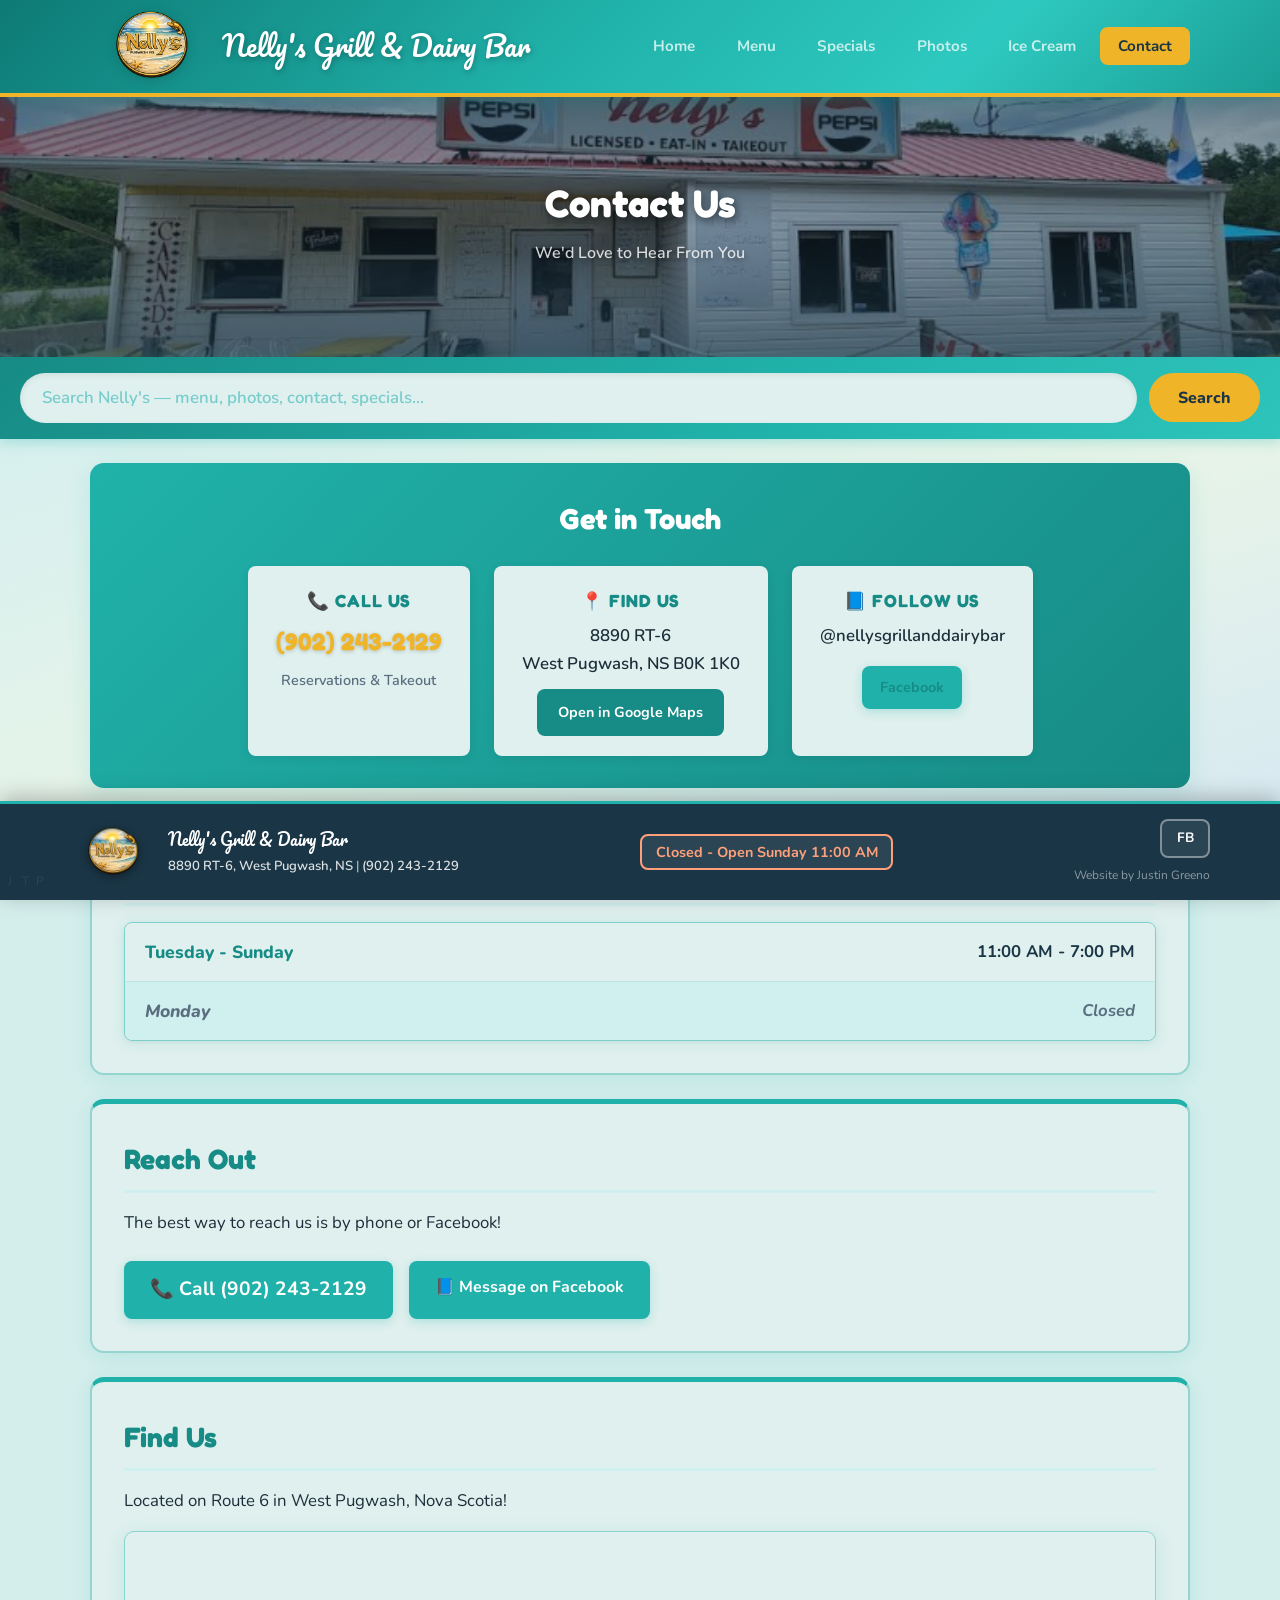
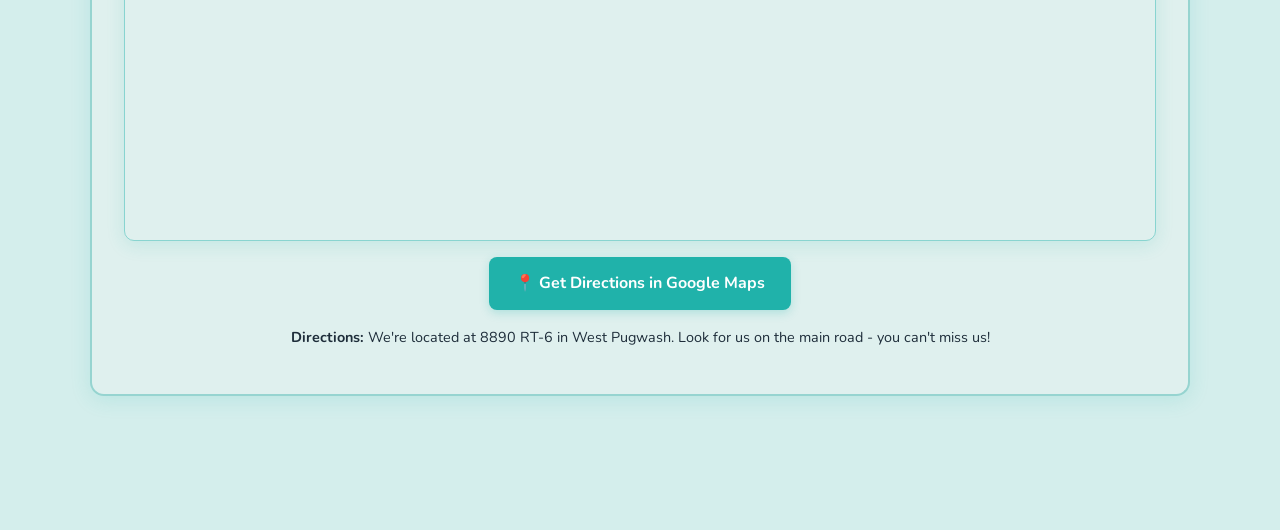
==== contact.html @ 8df2bebc "Initial commit - Nelly's Pugwash site" ====
<!DOCTYPE html>
<html lang="en">
<head>
    <meta charset="UTF-8">
    <meta name="viewport" content="width=device-width, initial-scale=1.0">
    <title>Contact | Nelly's Grill & Dairy Bar</title>
    <meta name="description" content="Contact Nelly's Grill & Dairy Bar in West Pugwash, NS. Call for orders or inquiries.">

    <!-- Open Graph / Social Sharing -->
    <meta property="og:type" content="website">
    <meta property="og:title" content="Contact | Nelly's Grill & Dairy Bar">
    <meta property="og:description" content="Contact Nelly's Grill & Dairy Bar in West Pugwash, NS. Call (902) 243-2129 or find us at 8890 RT-6.">
    <meta property="og:image" content="images/logos/Nelly Logo This One.png">
    <meta name="twitter:card" content="summary_large_image">

    <!-- CSS -->
    <link href="css/nellys.css" rel="stylesheet">

    <!-- Favicon -->
    <link rel="icon" href="data:image/svg+xml,<svg xmlns='http://www.w3.org/2000/svg' viewBox='0 0 100 100'><text y='.9em' font-size='90'>🍦</text></svg>">
    <meta name="theme-color" content="#20b2aa">
</head>
<body>
    <header>
        <div class="container header-content">
            <a href="index.html" class="logo">
                <img src="images/logos/Nelly Logo This One.png" alt="Nelly's Grill & Dairy Bar" class="logo-img header-main-logo">
                <span class="logo-text">Nelly's Grill & Dairy Bar</span>
            </a>
            <nav>
                <button class="nav-hamburger" id="nav-hamburger" aria-label="Open navigation menu" aria-expanded="false">
                    <span></span><span></span><span></span>
                </button>
                <ul id="nav-menu">
                    <li><a href="index.html">Home</a></li>
                    <li><a href="menu.html">Menu</a></li>
                    <li><a href="specials.html">Specials</a></li>
                    <li><a href="photos.html">Photos</a></li>
                    <li><a href="icecream.html">Ice Cream</a></li>
                    <li><a href="contact.html" class="active">Contact</a></li>
                </ul>
            </nav>
        </div>
    </header>

    <main>
        <section class="hero-banner hero-banner--inner">
            <img src="images/exit.png" alt="Nelly's Grill & Dairy Bar exterior" class="hero-banner-img">
            <div class="hero-banner-overlay"></div>
            <div class="hero-banner-content">
                <h1>Contact Us</h1>
                <p class="hero-tagline">We'd Love to Hear From You</p>
            </div>
        </section>

        <div class="search-banner">
            <div class="search-banner-inner">
                <form style="display:contents;" action="menu.html" method="get">
                    <input type="search" name="q" placeholder="Search Nelly's — menu, photos, contact, specials..." aria-label="Search site">
                    <button type="submit">Search</button>
                </form>
            </div>
        </div>

        <div class="container">
            <!-- Contact Banner -->
            <section class="contact-banner">
                <h2>Get in Touch</h2>
                <div class="contact-info-large">
                    <div class="contact-item">
                        <h3>📞 Call Us</h3>
                        <p class="phone-number"><a href="tel:9022432129">(902) 243-2129</a></p>
                        <p style="font-size: 0.9rem; color: var(--text-muted); margin-top: 0.5rem;">Reservations &amp; Takeout</p>
                    </div>
                    <div class="contact-item">
                        <h3>📍 Find Us</h3>
                        <p>8890 RT-6<br>West Pugwash, NS B0K 1K0</p>
                        <a href="https://www.google.com/maps/search/?api=1&query=8890+RT-6+West+Pugwash+NS+B0K+1K0" target="_blank" class="map-link">
                            Open in Google Maps
                        </a>
                    </div>
                    <div class="contact-item">
                        <h3>📘 Follow Us</h3>
                        <p>@nellysgrillanddairybar</p>
                        <div class="mt-2">
                            <a href="https://www.facebook.com/nellysgrillanddairybar" target="_blank" class="btn" style="padding: 0.5rem 1rem; font-size: 0.9rem;">Facebook</a>
                        </div>
                    </div>
                </div>
            </section>

            <!-- Hours -->
            <section class="panel">
                <h2>Hours of Operation</h2>
                <table class="hours-table">
                    <tr><td>Tuesday - Sunday</td><td>11:00 AM - 7:00 PM</td></tr>
                    <tr><td>Monday</td><td>Closed</td></tr>
                </table>
            </section>

            <!-- Contact Form -->
            <section class="panel">
                <h2>Reach Out</h2>
                <p>The best way to reach us is by phone or Facebook!</p>
                <div style="display: flex; flex-wrap: wrap; gap: 1rem; margin-top: 1.5rem;">
                    <a href="tel:9022432129" class="btn" style="font-size: 1.2rem;">📞 Call (902) 243-2129</a>
                    <a href="https://www.facebook.com/nellysgrillanddairybar" target="_blank" class="btn">📘 Message on Facebook</a>
                </div>
            </section>

            <!-- Map Section -->
            <section class="panel">
                <h2>Find Us</h2>
                <p>Located on Route 6 in West Pugwash, Nova Scotia!</p>
                <div style="margin-top: 1rem; border-radius: 10px; overflow: hidden; border: 1.5px solid rgba(32,178,170,0.45); box-shadow: 0 4px 18px rgba(32,178,170,0.15);">

                    <iframe
                        src="https://www.google.com/maps/embed?pb=!1m18!1m12!1m3!1d2845.5!2d-63.7!3d45.85!2m3!1f0!2f0!3f0!3m2!1i1024!2i768!4f13.1!3m3!1m2!1s0x0%3A0x0!2s8890+RT-6+West+Pugwash+NS!5e0!3m2!1sen!2sca!4v1"
                        width="100%"
                        height="300"
                        style="border:0;"
                        allowfullscreen=""
                        loading="lazy"
                        referrerpolicy="no-referrer-when-downgrade">
                    </iframe>
                </div>
                <div class="text-center mt-2">
                    <a href="https://www.google.com/maps/search/?api=1&query=8890+RT-6+West+Pugwash+NS+B0K+1K0" target="_blank" class="btn">
                        📍 Get Directions in Google Maps
                    </a>
                </div>
                <p class="mt-2 text-center" style="font-size: 0.9rem;">
                    <strong>Directions:</strong> We're located at 8890 RT-6 in West Pugwash.
                    Look for us on the main road - you can't miss us!
                </p>
            </section>
        </div>
    </main>

    <footer>
        <div class="footer-content">
            <div class="footer-left">
                <img src="images/logos/Nelly Logo This One.png" alt="Nelly's" class="footer-logo">
                <div class="footer-info">
                    <span class="footer-title">Nelly's Grill & Dairy Bar</span>
                    <span class="footer-address">
                        <a href="https://www.google.com/maps/search/?api=1&query=8890+RT-6+West+Pugwash+NS+B0K+1K0" target="_blank">
                            8890 RT-6, West Pugwash, NS
                        </a>
                        | <a href="tel:9022432129">(902) 243-2129</a>
                    </span>
                </div>
            </div>
            <div class="footer-center">
                <span class="footer-hours" id="footer-hours">Checking hours...</span>
            </div>
            <div class="footer-right">
                <div class="social-links">
                                        <a href="https://www.facebook.com/nellysgrillanddairybar" target="_blank" class="social-link">FB</a>
                </div>
                <span class="footer-credit">Website by Justin Greeno</span>
            </div>
        </div>
        <a href="secret.html" class="footer-secret" tabindex="-1">J</a>
        <a href="menu-print.html" class="footer-secret footer-secret--r2" tabindex="-1">P</a>
        <a href="menu-tv.html" class="footer-secret footer-secret--r1" tabindex="-1">T</a>
    </footer>

    <script src="js/nellys-search.js"></script>
    <script>
        // Nelly's Hours - Tue-Sun 11AM-7PM, Closed Mon
        const hours = {
            0: { open: 11, close: 19, name: 'Sunday' },      // Sunday 11AM-7PM
            1: { open: 0,  close: 0,  name: 'Monday' },      // Closed
            2: { open: 11, close: 19, name: 'Tuesday' },     // Tuesday 11AM-7PM
            3: { open: 11, close: 19, name: 'Wednesday' },   // Wednesday 11AM-7PM
            4: { open: 11, close: 19, name: 'Thursday' },    // Thursday 11AM-7PM
            5: { open: 11, close: 19, name: 'Friday' },      // Friday 11AM-7PM
            6: { open: 11, close: 19, name: 'Saturday' }     // Saturday 11AM-7PM
        };

        function formatTime(hour) {
            if (hour === 0 || hour === 12) return '12:00 PM';
            if (hour > 12) return (hour - 12) + ':00 PM';
            return hour + ':00 AM';
        }

        function getNextOpenDay(fromDay) {
            for (let i = 1; i <= 7; i++) {
                const checkDay = (fromDay + i) % 7;
                if (hours[checkDay].open > 0) {
                    return hours[checkDay];
                }
            }
            return hours[fromDay];
        }

        function updateFooterHours() {
            const now = new Date();
            const day = now.getDay();
            const currentHour = now.getHours();
            const todayHours = hours[day];
            const footerHours = document.getElementById('footer-hours');

            const isClosed = todayHours.open === 0;
            const isOpen = !isClosed && currentHour >= todayHours.open && currentHour < todayHours.close;

            if (isOpen) {
                footerHours.classList.add('open');
                footerHours.innerHTML = `Open until ${formatTime(todayHours.close)}`;
            } else {
                footerHours.classList.add('closed');
                if (isClosed) {
                    const nextOpen = getNextOpenDay(day);
                    footerHours.innerHTML = `Closed - Open ${nextOpen.name} ${formatTime(nextOpen.open)}`;
                } else if (currentHour < todayHours.open) {
                    footerHours.innerHTML = `Closed - Open ${todayHours.name} ${formatTime(todayHours.open)}`;
                } else {
                    const nextOpen = getNextOpenDay(day);
                    footerHours.innerHTML = `Closed - Open ${nextOpen.name} ${formatTime(nextOpen.open)}`;
                }
            }
        }
        updateFooterHours();

    </script>
</body>
</html>
---- css/nellys.css ----
/* Nelly's Grill & Dairy Bar - Summer Light Style */
@import url('https://fonts.googleapis.com/css2?family=Fredoka+One&family=Nunito:wght@400;600;700;800&family=Pacifico&display=swap');

/* ─── Variables ─────────────────────────────────────── */
:root {
    --teal:          #20b2aa;
    --teal-dark:     #178b85;
    --teal-light:    #cff0ee;
    --coral:         #ff6b6b;
    --coral-light:   #ffe5e5;
    --gold:          #f0b429;
    --gold-light:    #fef3d0;
    --navy:          #1a3545;
    --text:          #1e2d3a;
    --text-muted:    #5a6e7f;
    --bg:            #cde9e7;
    --white:         #ffffff;
    --card-bg:       #ffffff;
    --card-border:   #96d4d0;
    --shadow-soft:   rgba(32, 178, 170, 0.15);
    --shadow-med:    rgba(0, 0, 0, 0.13);
    --shadow-dark:   rgba(0, 0, 0, 0.28);
    --radius:        14px;
    --radius-sm:     8px;
}

/* ─── Reset & Base ──────────────────────────────────── */
*, *::before, *::after {
    margin: 0;
    padding: 0;
    box-sizing: border-box;
}

html { scroll-behavior: smooth; }

body {
    font-family: 'Nunito', sans-serif;
    background-color: #d4eeec;
    background-image:
        linear-gradient(160deg, #c2e8e5 0%, #d8f0ee 35%, #e8f4e8 65%, #d4e8f4 100%);
    background-attachment: fixed;
    color: var(--text);
    line-height: 1.65;
    overflow-x: hidden;
    font-size: 1rem;
}

img { max-width: 100%; height: auto; display: block; }

a { color: var(--teal-dark); }

/* ─── Layout ────────────────────────────────────────── */
.container {
    max-width: 1140px;
    margin: 0 auto;
    padding: 0 1.25rem;
}

/* ─── Header ────────────────────────────────────────── */
header {
    background: linear-gradient(135deg, #0e7a75 0%, #20b2aa 45%, #2ec9c0 75%, #1a9e96 100%);
    border-bottom: 4px solid var(--gold);
    padding: 0.4rem 0;
    position: sticky;
    top: 0;
    z-index: 1000;
    box-shadow: 0 3px 16px rgba(14, 122, 117, 0.4);
}

.header-content {
    display: flex;
    justify-content: space-between;
    align-items: center;
    gap: 1rem;
    flex-wrap: wrap;
}

.logo {
    display: flex;
    align-items: center;
    gap: 0.75rem;
    text-decoration: none;
}

@keyframes rollInLeft {
    0%   { transform: translateX(-90px) rotate(-270deg); opacity: 0; }
    100% { transform: translateX(0)     rotate(0deg);    opacity: 1; }
}

.logo-img.header-main-logo {
    height: 80px;
    width: auto;
    object-fit: contain;
    border-radius: 0;
    filter: drop-shadow(0 2px 6px rgba(0,0,0,0.15));
    transition: transform 0.3s ease;
    animation: rollInLeft 1.4s cubic-bezier(0.16, 1, 0.3, 1) both;
}
.logo-img.header-main-logo:hover {
    transform: scale(1.06) rotate(-4deg);
}

.logo-text {
    font-family: 'Pacifico', cursive;
    font-size: 1.7rem;
    color: var(--white);
    text-shadow: 1px 2px 6px rgba(0,0,0,0.25);
    white-space: nowrap;
}

/* ─── Nav ───────────────────────────────────────────── */
nav ul {
    display: flex;
    gap: 0.35rem;
    list-style: none;
    flex-wrap: wrap;
    align-items: center;
}

nav a {
    color: rgba(220,245,243,0.88); /* soft seafoam — readable on teal, not stark white */
    text-decoration: none;
    padding: 0.45rem 1rem;
    border-radius: var(--radius-sm);
    font-weight: 700;
    font-size: 0.95rem;
    border: 2px solid transparent;
    transition: all 0.25s ease;
}

nav a:hover,
nav a.active {
    background: rgba(255,255,255,0.12);
    color: #e8f8f7;
    border-color: rgba(220,245,243,0.3);
}

nav a.active {
    background: var(--gold);
    color: var(--navy);
    border-color: transparent;
}

/* ─── Nav Search Bar (header) - kept for reference, hidden on all pages ── */
.site-search { display: none; }

/* ─── Hamburger Button ──────────────────────────────── */
.nav-hamburger {
    display: none;
    flex-direction: column;
    justify-content: center;
    align-items: center;
    gap: 5px;
    background: rgba(255,255,255,0.15);
    border: 2px solid rgba(255,255,255,0.35);
    border-radius: var(--radius-sm);
    width: 44px;
    height: 44px;
    cursor: pointer;
    padding: 8px;
    transition: background 0.2s;
    flex-shrink: 0;
}
.nav-hamburger:hover {
    background: rgba(255,255,255,0.25);
}
.nav-hamburger span {
    display: block;
    width: 100%;
    height: 2px;
    background: var(--white);
    border-radius: 2px;
    transition: transform 0.3s ease, opacity 0.3s ease;
    transform-origin: center;
}
/* Animate to X when open */
.nav-hamburger.open span:nth-child(1) { transform: translateY(7px) rotate(45deg); }
.nav-hamburger.open span:nth-child(2) { opacity: 0; transform: scaleX(0); }
.nav-hamburger.open span:nth-child(3) { transform: translateY(-7px) rotate(-45deg); }

@media (max-width: 768px) {
    .nav-hamburger {
        display: flex;
        order: 2;
    }
    nav {
        position: relative;
    }
    nav ul {
        display: none;
        position: absolute;
        top: calc(100% + 0.75rem);
        right: 0;
        background: linear-gradient(160deg, #0e7a75, #1a9e96);
        border: 2px solid rgba(255,255,255,0.2);
        border-radius: var(--radius);
        box-shadow: 0 12px 40px rgba(0,0,0,0.4);
        flex-direction: column;
        gap: 0;
        min-width: 200px;
        padding: 0.5rem 0;
        z-index: 2000;
        overflow: hidden;
    }
    nav ul.open {
        display: flex;
        animation: menuSlideDown 0.22s cubic-bezier(0.22, 1, 0.36, 1) both;
    }
    @keyframes menuSlideDown {
        from { opacity: 0; transform: translateY(-8px) scale(0.97); }
        to   { opacity: 1; transform: translateY(0)   scale(1); }
    }
    nav ul li { width: 100%; }
    nav a {
        display: block;
        padding: 0.7rem 1.25rem;
        border-radius: 0;
        border: none;
        border-bottom: 1px solid rgba(220,245,243,0.12);
        font-size: 1rem;
    }
    nav ul li:last-child a { border-bottom: none; }
    nav a.active {
        background: rgba(220,245,243,0.1);
        color: var(--gold);
    }
}

/* ─── Full-Width Search Banner ──────────────────────── */
.search-banner {
    background: linear-gradient(135deg, var(--teal-dark) 0%, var(--teal) 60%, #2ec4bb 100%);
    padding: 1rem 1.25rem;
    box-shadow: 0 3px 12px rgba(32,178,170,0.3);
    width: 100%;
}

.search-banner-inner {
    display: flex;
    align-items: center;
    gap: 0.75rem;
    width: 100%;
}

.search-banner input[type="search"] {
    flex: 1;
    width: 100%;
    min-width: 0;
    padding: 0.85rem 1.4rem;
    border: none;
    border-radius: 32px;
    font-family: 'Nunito', sans-serif;
    font-size: 1.05rem;
    font-weight: 600;
    color: var(--text);
    background: #dff0ee;
    outline: none;
    box-shadow: inset 0 2px 6px rgba(0,0,0,0.07);
    transition: box-shadow 0.2s;
}
.search-banner input[type="search"]:focus {
    box-shadow: inset 0 2px 6px rgba(0,0,0,0.07), 0 0 0 3px rgba(255,255,255,0.4);
}
.search-banner input[type="search"]::placeholder { color: #7cc; }

.search-banner button {
    background: var(--gold);
    border: none;
    border-radius: 32px;
    padding: 0.85rem 1.8rem;
    color: var(--navy);
    font-family: 'Nunito', sans-serif;
    font-size: 1rem;
    font-weight: 800;
    cursor: pointer;
    transition: background 0.2s, transform 0.15s;
    white-space: nowrap;
    flex-shrink: 0;
}
.search-banner button:hover {
    background: #d9a010;
    transform: translateY(-1px);
}

/* ─── Simple Hero (inner pages) ────────────────────── */
.hero {
    background: linear-gradient(135deg, var(--teal-dark) 0%, var(--teal) 60%, #2ec4bb 100%);
    text-align: center;
    padding: 2.5rem 1.5rem;
    border-bottom: 4px solid var(--gold);
}

.hero h1 {
    font-family: 'Fredoka One', cursive;
    font-size: clamp(1.8rem, 4vw, 3rem);
    color: var(--white);
    text-shadow: 1px 2px 6px rgba(0,0,0,0.3);
    margin-bottom: 0.4rem;
}

.hero .tagline {
    font-size: 1.1rem;
    color: rgba(255,255,255,0.88);
    font-weight: 600;
}

/* ─── Hero (Ken Burns) ──────────────────────────────── */
.hero-banner {
    position: relative;
    height: 420px;
    overflow: hidden;
    display: flex;
    align-items: center;
    justify-content: center;
}

.hero-banner-img {
    position: absolute;
    inset: 0;
    width: 100%;
    height: 100%;
    object-fit: cover;
    animation: kenBurns 20s ease-in-out infinite alternate;
    transform-origin: center center;
}

@keyframes kenBurns {
    0%   { transform: scale(1.0) translate(0%, 0%); }
    33%  { transform: scale(1.08) translate(-1%, 0.5%); }
    66%  { transform: scale(1.05) translate(1%, -0.5%); }
    100% { transform: scale(1.12) translate(-0.5%, 1%); }
}

.hero-banner-overlay {
    position: absolute;
    inset: 0;
    background: linear-gradient(
        to bottom,
        rgba(30, 58, 74, 0.55) 0%,
        rgba(30, 58, 74, 0.3) 50%,
        rgba(30, 58, 74, 0.7) 100%
    );
}

.hero-banner-content {
    position: relative;
    z-index: 2;
    text-align: center;
    padding: 1.5rem;
    color: var(--white);
    max-width: 800px;
}

.hero-banner-content img.hero-logo {
    height: 130px;
    width: auto;
    margin: 0 auto 0.75rem;
    filter: drop-shadow(0 4px 12px rgba(0,0,0,0.5));
}

.hero-banner-content h1 {
    font-family: 'Fredoka One', cursive;
    font-size: clamp(1.8rem, 4vw, 3.2rem);
    text-shadow: 2px 3px 8px rgba(0,0,0,0.5);
    margin-bottom: 0.3rem;
}

.hero-tagline {
    font-size: 1.1rem;
    font-weight: 600;
    opacity: 0.92;
    text-shadow: 1px 1px 4px rgba(0,0,0,0.4);
    margin-bottom: 1rem;
}

/* ─── Status Banner (Open/Closed) ───────────────────── */
.status-banner {
    display: inline-block;
    background: rgba(0,0,0,0.45);
    border: 2px solid rgba(255,255,255,0.5);
    border-radius: 20px;
    padding: 0.45rem 1.4rem;
    font-weight: 700;
    font-size: 0.95rem;
    backdrop-filter: blur(4px);
}

.status-banner.open {
    background: rgba(46, 160, 67, 0.85);
    border-color: #7ee787;
}

.status-banner.closed {
    background: rgba(200, 50, 50, 0.8);
    border-color: #ffb3b3;
}

.status-text { color: var(--white); }

/* ─── Today's Special Banner ────────────────────────── */
.todays-special {
    background: linear-gradient(135deg, #fff3c4, var(--gold-light));
    border-left: 8px solid var(--gold);
    border-top: 2px solid var(--gold);
    border-right: 2px solid var(--gold);
    border-bottom: 2px solid var(--gold);
    border-radius: var(--radius);
    padding: 1.4rem 1.75rem;
    display: flex;
    align-items: center;
    gap: 1.4rem;
    box-shadow: 0 4px 18px rgba(240, 180, 41, 0.22);
}

.todays-special .special-badge {
    flex-shrink: 0;
    background: var(--gold);
    color: var(--navy);
    font-family: 'Fredoka One', cursive;
    font-size: 0.95rem;
    padding: 0.6rem 1.1rem;
    border-radius: var(--radius-sm);
    text-align: center;
    text-transform: uppercase;
    letter-spacing: 1px;
    white-space: nowrap;
    box-shadow: 0 2px 8px rgba(240,180,41,0.35);
}

.todays-special .special-info h3 {
    font-family: 'Fredoka One', cursive;
    font-size: 1.4rem;
    color: #8a5c00;
    margin-bottom: 0.25rem;
}

.todays-special .special-info p {
    color: #6b4700;
    font-size: 1rem;
    margin: 0;
    font-weight: 600;
}

/* ─── Contact Banner ────────────────────────────────── */
.contact-banner {
    background: linear-gradient(135deg, var(--teal), var(--teal-dark));
    border-radius: var(--radius);
    padding: 2rem;
    margin: 1.5rem 0;
    text-align: center;
    box-shadow: 0 6px 24px var(--shadow-soft);
}

.contact-banner h2 {
    font-family: 'Fredoka One', cursive;
    color: var(--white);
    font-size: 1.8rem;
    margin-bottom: 1rem;
}

.contact-banner p {
    color: rgba(255,255,255,0.9);
    font-size: 1.05rem;
}

.contact-info-large {
    display: flex;
    flex-wrap: wrap;
    justify-content: center;
    gap: 1.5rem;
    margin-top: 1.5rem;
}

.contact-item {
    background: #dff0ee;
    border-radius: var(--radius-sm);
    padding: 1.25rem 1.75rem;
    min-width: 220px;
    box-shadow: 0 2px 10px rgba(0,0,0,0.08);
}

.contact-item h3 {
    font-family: 'Fredoka One', cursive;
    color: var(--teal-dark);
    font-size: 1.1rem;
    margin-bottom: 0.4rem;
    text-transform: uppercase;
    letter-spacing: 1px;
}

.contact-item p {
    font-size: 1.05rem;
    color: var(--text);
    font-weight: 600;
}

.contact-item a {
    color: var(--teal-dark);
    text-decoration: none;
    font-weight: 700;
    transition: color 0.2s;
}
.contact-item a:hover { color: var(--coral); text-decoration: underline; }

.phone-number {
    font-family: 'Fredoka One', cursive;
    font-size: 1.5rem !important;
}
.phone-number a {
    color: var(--teal-dark) !important;
}
/* Phone number inside teal contact banner needs contrast */
.contact-banner .phone-number a {
    color: var(--gold) !important;
    text-shadow: 0 1px 4px rgba(0,0,0,0.2);
}

.map-link {
    display: inline-flex;
    align-items: center;
    gap: 0.4rem;
    background: var(--teal-dark);
    color: var(--white) !important;
    padding: 0.6rem 1.2rem;
    border-radius: var(--radius-sm);
    text-decoration: none;
    font-weight: 700;
    font-size: 0.9rem;
    margin-top: 0.75rem;
    transition: all 0.2s;
    border: 2px solid transparent;
}
.map-link:hover {
    background: var(--white);
    color: var(--teal-dark) !important;
    border-color: var(--teal-dark);
}

/* ─── Panels / Cards ────────────────────────────────── */
.panel {
    background: #dff0ee;
    border: 2px solid var(--card-border);
    border-top: 5px solid var(--teal);
    border-radius: var(--radius);
    padding: 2rem;
    margin: 1.5rem 0;
    box-shadow: 0 4px 20px var(--shadow-soft);
}

.panel.panel-gold {
    border-top-color: var(--gold);
    background: #faecc8;
}

.panel.panel-coral {
    border-top-color: var(--coral);
    background: #fadede;
}

.panel.panel-teal {
    background: var(--teal-light);
    border-color: var(--teal);
    border-top-color: var(--teal-dark);
}

.panel h2 {
    font-family: 'Fredoka One', cursive;
    color: var(--teal-dark);
    font-size: 1.75rem;
    margin-bottom: 1rem;
    padding-bottom: 0.5rem;
    border-bottom: 3px solid var(--teal-light);
}

.panel h3 {
    font-family: 'Nunito', sans-serif;
    color: var(--teal-dark);
    font-weight: 800;
    font-size: 1.2rem;
    margin: 1.25rem 0 0.6rem;
}

.panel p {
    color: var(--text);
    margin-bottom: 0.75rem;
    font-size: 1.05rem;
}

/* ─── Info Grid ─────────────────────────────────────── */
.info-grid {
    display: grid;
    grid-template-columns: repeat(auto-fit, minmax(220px, 1fr));
    gap: 1.25rem;
    margin-top: 1.25rem;
}

.info-card {
    background: linear-gradient(145deg, var(--teal-light), #d8f3f2);
    border: 2px solid var(--teal);
    border-radius: var(--radius-sm);
    padding: 1.5rem;
    text-align: center;
    box-shadow: 0 3px 10px var(--shadow-soft);
    transition: transform 0.2s, box-shadow 0.2s;
}
.info-card:hover {
    transform: translateY(-3px);
    box-shadow: 0 6px 18px var(--shadow-soft);
}
.info-card:nth-child(2) { background: linear-gradient(145deg, var(--coral-light), #ffd5d5); border-color: var(--coral); }
.info-card:nth-child(3) { background: linear-gradient(145deg, var(--gold-light), #fde89a); border-color: var(--gold); }
.info-card:nth-child(4) { background: linear-gradient(145deg, #e8f8f5, #c8ede9); border-color: #52bfba; }

.info-card h3 {
    color: var(--navy);
    font-size: 1.15rem;
    font-weight: 800;
    margin: 0 0 0.5rem;
}

.info-card p {
    color: var(--text);
    font-size: 0.95rem;
    margin: 0;
}

/* ─── Hours Table ───────────────────────────────────── */
.hours-table {
    width: 100%;
    border-collapse: separate;
    border-spacing: 0;
    margin-top: 1rem;
    border-radius: var(--radius-sm);
    overflow: hidden;
    border: 1.5px solid rgba(32,178,170,0.5);
    box-shadow: 0 2px 14px rgba(32,178,170,0.13), 0 1px 4px rgba(0,0,0,0.05);
}

.hours-table td {
    padding: 0.9rem 1.25rem;
    border-bottom: 1px solid rgba(32,178,170,0.18);
    font-size: 1.05rem;
    color: var(--text);
}

/* Round the corner cells */
.hours-table tr:first-child td:first-child { border-top-left-radius: var(--radius-sm); }
.hours-table tr:first-child td:last-child  { border-top-right-radius: var(--radius-sm); }
.hours-table tr:last-child  td:first-child { border-bottom-left-radius: var(--radius-sm); }
.hours-table tr:last-child  td:last-child  { border-bottom-right-radius: var(--radius-sm); }

.hours-table tr:last-child td { border-bottom: none; }

.hours-table tr:nth-child(odd)  { background: #dff0ee; }
.hours-table tr:nth-child(even) { background: var(--teal-light); }

.hours-table td:first-child {
    font-weight: 800;
    color: var(--teal-dark);
    font-size: 1.1rem;
}

.hours-table td:last-child {
    text-align: right;
    font-weight: 700;
    color: var(--navy);
}

.hours-table tr:last-child td {
    color: var(--text-muted);
    font-style: italic;
}

/* ─── Buttons ───────────────────────────────────────── */
.btn {
    display: inline-block;
    background: var(--teal);
    color: var(--white);
    padding: 0.7rem 1.5rem;
    border-radius: var(--radius-sm);
    text-decoration: none;
    font-weight: 700;
    font-family: 'Nunito', sans-serif;
    font-size: 1rem;
    border: 2px solid transparent;
    cursor: pointer;
    transition: all 0.25s ease;
    box-shadow: 0 3px 10px rgba(32, 178, 170, 0.25);
}

.btn:hover {
    background: var(--teal-dark);
    transform: translateY(-2px);
    box-shadow: 0 5px 16px rgba(32, 178, 170, 0.35);
}

.btn-outline {
    background: transparent;
    color: var(--teal-dark);
    border: 2px solid var(--teal-dark);
}
.btn-outline:hover {
    background: var(--teal-dark);
    color: var(--white);
}

/* ─── Building Feature ──────────────────────────────── */
.building-feature {
    margin: 1.5rem 0;
    text-align: center;
}

.building-image-wrapper {
    border-radius: var(--radius);
    overflow: hidden;
    box-shadow: 0 8px 32px var(--shadow-med);
    border: 3px solid var(--teal);
}

.building-image {
    width: 100%;
    height: auto;
    display: block;
    transition: transform 0.6s ease;
}
.building-image:hover { transform: scale(1.02); }

.building-caption {
    margin-top: 0.75rem;
}
.building-caption p {
    color: var(--text-muted);
    font-size: 0.95rem;
    font-weight: 600;
}

/* ─── Carousel ──────────────────────────────────────── */
.carousel-section {
    background: linear-gradient(135deg, var(--navy) 0%, #16303f 100%);
    border-radius: var(--radius);
    padding: 2rem;
    margin: 1.5rem 0;
    box-shadow: 0 6px 24px var(--shadow-dark);
}

.carousel-section h2 {
    font-family: 'Fredoka One', cursive;
    color: var(--white);
    text-align: center;
    font-size: 1.8rem;
    margin-bottom: 1.25rem;
    text-shadow: 1px 1px 4px rgba(0,0,0,0.4);
}

.carousel-wrapper {
    position: relative;
    overflow: hidden;
    padding: 0.5rem 0;
}

.carousel-track {
    display: flex;
    gap: 1.25rem;
    width: max-content;
}

.carousel-speed-zone {
    position: absolute;
    top: 0;
    bottom: 0;
    width: 18%;
    z-index: 5;
    cursor: pointer;
    display: flex;
    align-items: center;
    justify-content: center;
    opacity: 0;
    transition: opacity 0.3s ease;
}
.carousel-speed-zone:hover { opacity: 1; }
.carousel-speed-zone.left {
    left: 0;
    background: linear-gradient(90deg, rgba(30,58,74,0.7), transparent);
}
.carousel-speed-zone.right {
    right: 0;
    background: linear-gradient(-90deg, rgba(30,58,74,0.7), transparent);
}
.carousel-speed-zone.left::after  { content: '‹'; color: var(--white); font-size: 2rem; font-weight: bold; }
.carousel-speed-zone.right::after { content: '›'; color: var(--white); font-size: 2rem; font-weight: bold; }

.carousel-item {
    flex-shrink: 0;
    width: 200px;
    height: 200px;
    border: 3px solid rgba(255,255,255,0.15);
    border-radius: 10px;
    overflow: hidden;
    box-shadow: 0 4px 16px rgba(0,0,0,0.3);
    transition: transform 0.3s ease, border-color 0.3s ease;
}
.carousel-item:hover {
    transform: scale(1.06);
    border-color: var(--gold);
}
.carousel-item img {
    width: 100%;
    height: 100%;
    object-fit: cover;
}

@media (min-width: 769px) {
    .carousel-item { width: 220px; height: 220px; }
}
@media (max-width: 480px) {
    .carousel-item { width: 160px; height: 160px; }
}

/* ─── Photo Gallery ─────────────────────────────────── */
.photo-gallery {
    display: grid;
    grid-template-columns: repeat(auto-fit, minmax(180px, 1fr));
    gap: 1rem;
    margin-top: 1.25rem;
}

.photo-item {
    aspect-ratio: 1;
    border-radius: var(--radius-sm);
    border: 3px solid var(--card-border);
    overflow: hidden;
    transition: transform 0.3s ease, box-shadow 0.3s ease;
}
.photo-item:hover {
    transform: scale(1.03);
    box-shadow: 0 6px 20px var(--shadow-med);
    border-color: var(--teal);
}
.photo-item img {
    width: 100%;
    height: 100%;
    object-fit: cover;
}

/* ─── Menu Tabs ─────────────────────────────────────── */
.menu-search-wrapper {
    margin-bottom: 1.5rem;
}

.menu-search-wrapper input {
    width: 100%;
    max-width: 100%;
    padding: 0.75rem 1.2rem;
    border: 2px solid var(--teal);
    border-radius: 30px;
    font-family: 'Nunito', sans-serif;
    font-size: 1rem;
    color: var(--text);
    background: #dff0ee;
    outline: none;
    transition: box-shadow 0.2s;
}
.menu-search-wrapper input:focus {
    box-shadow: 0 0 0 3px rgba(32, 178, 170, 0.2);
}
.menu-search-wrapper input::placeholder { color: #9ab5c0; }

.menu-tabs {
    display: flex;
    gap: 0.5rem;
    flex-wrap: wrap;
    margin-bottom: 1.75rem;
    padding-bottom: 1rem;
    border-bottom: 2px solid var(--card-border);
}

.menu-tab {
    background: #c8e8e6;
    border: 2px solid var(--teal);
    color: var(--teal-dark);
    padding: 0.6rem 1.2rem;
    border-radius: 24px;
    cursor: pointer;
    font-family: 'Nunito', sans-serif;
    font-weight: 700;
    font-size: 0.95rem;
    transition: all 0.2s ease;
}
.menu-tab:hover {
    background: var(--teal-light);
    border-color: var(--teal-dark);
}
.menu-tab.active {
    background: var(--teal);
    color: #e8f8f7;
    border-color: var(--teal-dark);
    box-shadow: 0 3px 10px rgba(32, 178, 170, 0.3);
}

.menu-section { display: none; }
.menu-section.active { display: block; }

.menu-section h3 {
    font-family: 'Fredoka One', cursive;
    font-size: 1.4rem;
    color: var(--teal-dark);
    margin: 1.25rem 0 0.75rem;
    padding-bottom: 0.4rem;
    border-bottom: 2px solid var(--teal-light);
}

.menu-item {
    background: #eaf6f5;
    display: flex;
    justify-content: space-between;
    align-items: flex-start;
    padding: 1rem 0.75rem;
    margin: 0.4rem 0;
    background: rgba(255,255,255,0.6);
    border-radius: var(--radius-sm);
    border-left: 4px solid var(--teal);
    transition: background 0.2s, border-color 0.2s;
}
.menu-item:hover {
    background: var(--teal-light);
    border-left-color: var(--coral);
}

.menu-item-name {
    font-weight: 800;
    color: var(--text);
    font-size: 1.05rem;
    line-height: 1.4;
}

.menu-item-desc {
    font-size: 0.92rem;
    color: var(--text-muted);
    margin-top: 0.25rem;
    line-height: 1.5;
}

.menu-item-price {
    font-family: 'Fredoka One', cursive;
    font-size: 1.1rem;
    color: var(--teal-dark);
    background: var(--teal-light);
    padding: 0.3rem 0.75rem;
    border-radius: var(--radius-sm);
    border: 2px solid var(--teal);
    white-space: nowrap;
    margin-left: 1rem;
    flex-shrink: 0;
}

.menu-no-results {
    text-align: center;
    padding: 2rem;
    color: var(--text-muted);
    font-size: 1.1rem;
    font-style: italic;
}

/* ─── Contact Form ──────────────────────────────────── */
.contact-form {
    display: flex;
    flex-direction: column;
    gap: 1rem;
    max-width: 500px;
}

.form-group {
    display: flex;
    flex-direction: column;
    gap: 0.4rem;
}

.form-group label {
    font-weight: 700;
    color: var(--teal-dark);
}

.form-group input,
.form-group textarea {
    background: #dff0ee;
    border: 2px solid var(--card-border);
    border-radius: var(--radius-sm);
    padding: 0.75rem;
    color: var(--text);
    font-family: 'Nunito', sans-serif;
    font-size: 1rem;
    transition: border-color 0.2s;
}
.form-group input:focus,
.form-group textarea:focus {
    outline: none;
    border-color: var(--teal);
}
.form-group textarea { min-height: 140px; resize: vertical; }

/* ─── Specials Cards ────────────────────────────────── */
.specials-grid {
    display: grid;
    gap: 1.25rem;
    margin-top: 1.5rem;
}

.special-card {
    background: var(--white);
    border-radius: var(--radius-sm);
    padding: 1.4rem 1.75rem;
    border-left: 6px solid var(--teal);
    box-shadow: 0 3px 14px var(--shadow-soft);
    transition: transform 0.2s;
}
.special-card:hover { transform: translateX(4px); }
.special-card:nth-child(2) { border-left-color: var(--coral); }
.special-card:nth-child(3) { border-left-color: var(--gold); }
.special-card:nth-child(4) { border-left-color: #98d8c8; }

.special-day {
    font-family: 'Fredoka One', cursive;
    font-size: 1.4rem;
    color: var(--teal-dark);
    margin-bottom: 0.4rem;
}

.special-title {
    font-weight: 800;
    font-size: 1.2rem;
    color: var(--text);
    margin-bottom: 0.3rem;
}

.special-desc {
    font-size: 1rem;
    color: var(--text-muted);
    line-height: 1.6;
}

.special-note {
    margin-top: 1.75rem;
    padding: 1.25rem;
    background: var(--teal-light);
    border-radius: var(--radius-sm);
    text-align: center;
    border: 2px solid var(--teal);
}
.special-note p {
    font-size: 1rem;
    color: var(--text);
    margin: 0;
}
.special-note a {
    color: var(--teal-dark);
    font-weight: 700;
}

/* ─── Divider ───────────────────────────────────────── */
.celtic-divider {
    height: 2px;
    background: linear-gradient(90deg, transparent, var(--teal), var(--gold), var(--teal), transparent);
    margin: 2rem 0;
    border: none;
    opacity: 0.5;
}

/* ─── Footer ────────────────────────────────────────── */
footer {
    position: fixed;
    bottom: 0;
    left: 0;
    right: 0;
    background: var(--navy);
    border-top: 3px solid var(--teal);
    padding: 0.9rem 1.25rem;
    z-index: 1000;
    box-shadow: 0 -4px 20px rgba(0,0,0,0.25);
}

.footer-content {
    max-width: 1140px;
    margin: 0 auto;
    display: flex;
    justify-content: space-between;
    align-items: center;
    flex-wrap: wrap;
    gap: 1rem;
}

.footer-left {
    display: flex;
    align-items: center;
    gap: 0.9rem;
}

.footer-logo {
    height: 56px;
    width: auto;
    filter: drop-shadow(0 2px 4px rgba(0,0,0,0.4));
}

.footer-info {
    display: flex;
    flex-direction: column;
    gap: 0.2rem;
}

.footer-title {
    font-family: 'Pacifico', cursive;
    color: var(--white);
    font-size: 1rem;
}

.footer-address {
    color: rgba(255,255,255,0.75);
    font-size: 0.82rem;
}
.footer-address a {
    color: rgba(255,255,255,0.85);
    text-decoration: none;
    font-weight: 600;
}
.footer-address a:hover { color: var(--gold); }

.footer-center { text-align: center; }

.footer-hours {
    font-weight: 700;
    font-size: 0.9rem;
    padding: 0.35rem 0.85rem;
    border: 2px solid rgba(255,255,255,0.3);
    border-radius: var(--radius-sm);
    color: rgba(255,255,255,0.9);
    background: rgba(255,255,255,0.08);
}
.footer-hours.open  { color: #7ee787; border-color: #7ee787; }
.footer-hours.closed { color: #ffa07a; border-color: #ffa07a; }

.footer-right {
    display: flex;
    flex-direction: column;
    align-items: flex-end;
    gap: 0.5rem;
}

.social-links { display: flex; gap: 0.5rem; }

.social-link {
    color: var(--white);
    text-decoration: none;
    padding: 0.4rem 0.9rem;
    border: 2px solid rgba(255,255,255,0.4);
    border-radius: var(--radius-sm);
    font-size: 0.85rem;
    font-weight: 700;
    transition: all 0.2s;
    background: rgba(255,255,255,0.08);
}
.social-link:hover {
    background: var(--teal);
    border-color: var(--teal);
}

.footer-credit {
    font-size: 0.75rem;
    color: rgba(255,255,255,0.5);
}

.footer-secret {
    position: absolute;
    left: 8px;
    bottom: 8px;
    opacity: 0.08;
    font-size: 0.75rem;
    color: var(--white);
    text-decoration: none;
    transition: opacity 0.3s;
    cursor: pointer;
}
.footer-secret:hover { opacity: 0.35; }

/* Hidden page links — bottom left, next to J */
.footer-secret--r1 {
    left: 22px;
    bottom: 8px;
}
.footer-secret--r2 {
    left: 36px;
    bottom: 8px;
}

/* Dog-friendly info card highlight */
.info-card--dog {
    background: linear-gradient(135deg, #fff8e8 0%, #fff3d4 100%);
    border: 2px solid var(--gold);
}

/* Main padding for fixed footer */
main { padding-bottom: 110px; }

/* ─── Live Search Dropdown ──────────────────────────── */
.search-banner {
    position: relative;
}

.search-dropdown {
    position: absolute;
    top: calc(100% - 2px);
    left: 0;
    right: 0;
    background: #dff0ee;
    border-radius: 0 0 var(--radius) var(--radius);
    box-shadow: 0 8px 32px rgba(0,0,0,0.18);
    z-index: 2000;
    overflow: hidden;
    border: 2px solid var(--teal);
    border-top: none;
}

.search-dropdown__item {
    display: flex;
    justify-content: space-between;
    align-items: center;
    padding: 0.75rem 1.5rem;
    cursor: pointer;
    border-bottom: 1px solid var(--teal-light);
    transition: background 0.15s;
    gap: 0.75rem;
    text-decoration: none;
    color: var(--text);
}
.search-dropdown__item:last-child { border-bottom: none; }
.search-dropdown__item:hover,
.search-dropdown__item.focused {
    background: var(--teal-light);
}

.search-dropdown__name {
    font-weight: 800;
    font-size: 1rem;
    color: var(--text);
    flex: 1;
}

.search-dropdown__desc {
    font-size: 0.85rem;
    color: var(--text-muted);
    flex: 2;
    white-space: nowrap;
    overflow: hidden;
    text-overflow: ellipsis;
}

.search-dropdown__price {
    font-family: 'Fredoka One', cursive;
    font-size: 0.95rem;
    color: var(--teal-dark);
    flex-shrink: 0;
}

.search-dropdown__pills {
    display: flex;
    gap: 0.3rem;
    flex-shrink: 0;
}

.search-dropdown__empty {
    padding: 1rem 1.5rem;
    color: var(--text-muted);
    font-style: italic;
    text-align: center;
    font-size: 0.95rem;
}

.search-dropdown__more {
    display: block;
    padding: 0.65rem 1.5rem;
    text-align: center;
    background: var(--teal-light);
    color: var(--teal-dark);
    font-weight: 800;
    font-size: 0.9rem;
    cursor: pointer;
    border-top: 2px solid var(--teal);
    text-decoration: none;
    transition: background 0.15s;
}
.search-dropdown__more:hover { background: var(--teal); color: var(--white); }

.search-dropdown__section {
    padding: 0.3rem 1.2rem;
    font-size: 0.72rem;
    font-weight: 800;
    letter-spacing: 0.8px;
    text-transform: uppercase;
    color: var(--text-muted);
    background: rgba(32,178,170,0.07);
    border-top: 1px solid var(--card-border);
}
.search-dropdown__section:first-child { border-top: none; }

.search-dropdown__page {
    display: flex;
    align-items: center;
    gap: 0.75rem;
    padding: 0.6rem 1.2rem;
    text-decoration: none;
    border-bottom: 1px solid rgba(32,178,170,0.1);
    transition: background 0.15s;
}
.search-dropdown__page:hover { background: var(--teal-light); }
.search-dropdown__page-icon { font-size: 1.2rem; flex-shrink: 0; }
.search-dropdown__page-body { flex: 1; }
.search-dropdown__page-name {
    display: block;
    font-weight: 800;
    font-size: 0.95rem;
    color: var(--teal-dark);
}
.search-dropdown__page-desc {
    display: block;
    font-size: 0.82rem;
    color: var(--text-muted);
}
.search-dropdown__page-arrow {
    font-size: 1rem;
    color: var(--teal);
    flex-shrink: 0;
}

/* ─── Tag Pills ─────────────────────────────────────── */
.tag-pill {
    display: inline-flex;
    align-items: center;
    gap: 0.25rem;
    padding: 0.2rem 0.6rem;
    border-radius: 20px;
    font-size: 0.75rem;
    font-weight: 700;
    font-family: 'Nunito', sans-serif;
    white-space: nowrap;
    border: 1.5px solid currentColor;
    line-height: 1.4;
}

.tag-filter-bar {
    display: flex;
    flex-wrap: wrap;
    gap: 0.5rem;
    margin: 0 0 1.25rem;
    padding: 0.75rem 0;
    border-bottom: 2px solid var(--card-border);
    align-items: center;
}

.tag-filter-bar-label {
    font-weight: 800;
    font-size: 0.85rem;
    color: var(--text-muted);
    text-transform: uppercase;
    letter-spacing: 0.5px;
    margin-right: 0.25rem;
}

.tag-pill--filter {
    cursor: pointer;
    padding: 0.35rem 0.85rem;
    font-size: 0.85rem;
    border-radius: 24px;
    transition: all 0.2s;
    opacity: 0.9;
    background: #c8e8e6;
}
.tag-pill--filter:hover { opacity: 1; transform: translateY(-1px); }
.tag-pill--filter.active {
    opacity: 1;
    box-shadow: 0 3px 10px rgba(0,0,0,0.15);
    transform: translateY(-1px);
}

.tag-pill--all {
    cursor: pointer;
    background: var(--teal);
    color: #e8f8f7;
    border: 2px solid var(--teal-dark);
    padding: 0.35rem 0.85rem;
    border-radius: 24px;
    font-size: 0.88rem;
    font-weight: 800;
    transition: all 0.2s;
    opacity: 0.7;
}
.tag-pill--all.active {
    opacity: 1;
    box-shadow: 0 3px 10px rgba(32,178,170,0.35);
}
.tag-pill--all:hover { opacity: 1; }

.tag-pill--clear {
    cursor: pointer;
    background: #c8e8e6;
    color: var(--text-muted);
    border: 2px solid var(--card-border);
    padding: 0.35rem 0.85rem;
    border-radius: 24px;
    font-size: 0.85rem;
    font-weight: 700;
    font-family: 'Nunito', sans-serif;
    transition: all 0.2s;
    display: none;
}
.tag-pill--clear:hover { background: var(--coral-light); border-color: var(--coral); color: var(--coral); }
.tag-pill--clear.visible { display: inline-flex; align-items: center; gap: 0.3rem; }

.menu-item-tags {
    display: flex;
    flex-wrap: wrap;
    gap: 0.3rem;
    margin-top: 0.4rem;
}

/* ─── Utilities ─────────────────────────────────────── */
.text-center { text-align: center; }
.mt-2 { margin-top: 1rem; }
.mt-3 { margin-top: 1.5rem; }

/* ─── Scroll Reveal ─────────────────────────────────── */
.reveal {
    opacity: 0;
    transform: translateY(36px);
    transition: opacity 0.65s ease, transform 0.65s cubic-bezier(0.22, 1, 0.36, 1);
}
.reveal.revealed {
    opacity: 1;
    transform: translateY(0);
}

/* ─── Today's Special — shiny centered banner ───────── */
.todays-special {
    background: linear-gradient(90deg, #6b3d00 0%, #b87a00 30%, #f0b429 50%, #b87a00 70%, #6b3d00 100%);
    background-size: 200% auto;
    animation: specialShimmer 5s ease-in-out infinite alternate;
    border-left: none !important;
    border-right: none !important;
    border-top: none !important;
    border-bottom: 4px solid #f0b429 !important;
    display: flex;
    flex-direction: column;
    align-items: center;
    text-align: center;
    padding: 1.4rem 2rem;
    gap: 0.5rem;
    box-shadow: 0 6px 30px rgba(240,180,41,0.4) !important;
}
@keyframes specialShimmer {
    from { background-position: left center; }
    to   { background-position: right center; }
}
.todays-special.is-next {
    background: linear-gradient(90deg, #0d3340 0%, #1a5568 30%, #20b2aa 50%, #1a5568 70%, #0d3340 100%);
    background-size: 200% auto;
    animation: nextShimmer 5s ease-in-out infinite alternate;
    border-bottom-color: var(--teal) !important;
    box-shadow: 0 6px 30px rgba(32,178,170,0.4) !important;
}
@keyframes nextShimmer {
    from { background-position: left center; }
    to   { background-position: right center; }
}
.todays-special.is-next .special-badge {
    background: rgba(255,255,255,0.15) !important;
    color: #b8f0ee !important;
    border: 1px solid rgba(255,255,255,0.25);
}
.todays-special.is-next .special-info h3 { color: #e8fffe !important; text-shadow: 0 2px 8px rgba(0,0,0,0.4); }
.todays-special.is-next .special-info p  { color: rgba(220,250,248,0.9) !important; }
.todays-special.is-next .special-cta     { color: rgba(220,250,248,0.9); border-color: rgba(255,255,255,0.3); }
.todays-special .special-badge {
    background: rgba(255,255,255,0.18) !important;
    color: #fff8e0 !important;
    box-shadow: 0 2px 10px rgba(0,0,0,0.2) !important;
    font-size: 0.75rem !important;
    letter-spacing: 1.5px !important;
    text-transform: uppercase;
    border: 1px solid rgba(255,255,255,0.3);
}
.todays-special .special-info h3 {
    color: #fff !important;
    font-size: 1.6rem !important;
    text-shadow: 0 2px 8px rgba(0,0,0,0.3);
}
.todays-special .special-info p {
    color: rgba(255,255,255,0.88) !important;
    font-size: 1rem !important;
}
.todays-special .special-cta {
    display: inline-block;
    margin-top: 0.4rem;
    background: rgba(255,255,255,0.2);
    color: #fff;
    font-family: 'Fredoka One', cursive;
    font-size: 0.9rem;
    padding: 0.35rem 1.1rem;
    border-radius: 20px;
    border: 1.5px solid rgba(255,255,255,0.4);
    text-decoration: none;
    transition: background 0.2s;
}
.todays-special .special-cta:hover { background: rgba(255,255,255,0.32); }

/* ─── Fan Favourite Badge ────────────────────────────── */
.menu-item.fan-fave {
    position: relative;
    padding-top: 1.5rem;
    border-left-color: var(--gold) !important;
}
.menu-item.fan-fave::before {
    content: '⭐ Fan Favourite';
    position: absolute;
    top: -1px;
    left: 0;
    right: 0;
    background: linear-gradient(90deg, #c8820a, #f0b429 40%, #fdd85d 60%, #f0b429 80%, #c8820a);
    background-size: 200% auto;
    animation: fanShimmer 2.5s linear infinite;
    color: #5a3200;
    font-size: 0.68rem;
    font-weight: 800;
    padding: 0.18rem 0.75rem;
    letter-spacing: 0.8px;
    text-transform: uppercase;
    border-radius: var(--radius-sm) var(--radius-sm) 0 0;
}
@keyframes fanShimmer {
    0%   { background-position: 0% center; }
    100% { background-position: 200% center; }
}

/* ─── Floating Status Pill ───────────────────────────── */
.status-pill {
    position: fixed;
    bottom: 1.5rem;
    right: 1.5rem;
    z-index: 8999;
    font-family: 'Fredoka One', cursive;
    font-size: 0.92rem;
    padding: 0.55rem 1.1rem 0.55rem 0.85rem;
    border-radius: 30px;
    box-shadow: 0 6px 24px rgba(0,0,0,0.22);
    display: flex;
    align-items: center;
    gap: 0.5rem;
    text-decoration: none;
    animation: pillFloat 4s ease-in-out infinite;
    transition: transform 0.2s;
}
.status-pill:hover { transform: translateY(-3px) !important; animation: none; }
.status-pill.open  { background: var(--teal); color: #e8f8f7; }
.status-pill.closed { background: rgba(26,53,69,0.92); color: rgba(220,240,238,0.8); border: 1px solid rgba(255,255,255,0.12); }
.pill-dot {
    width: 9px; height: 9px;
    border-radius: 50%;
    flex-shrink: 0;
}
.status-pill.open  .pill-dot { background: #6dffc0; animation: pillPulse 1.6s ease-in-out infinite; }
.status-pill.closed .pill-dot { background: rgba(255,120,100,0.8); }
@keyframes pillPulse { 0%,100%{opacity:1;transform:scale(1)} 50%{opacity:0.45;transform:scale(0.75)} }
@keyframes pillFloat  { 0%,100%{transform:translateY(0)} 50%{transform:translateY(-5px)} }

/* ─── Inner Page Hero (Ken Burns) ────────────────────── */
.hero-banner--inner { height: 260px; }
.hero-banner--inner .hero-banner-content { padding: 0.5rem 1.5rem; }
.hero-banner--inner .hero-banner-content h1 {
    font-family: 'Fredoka One', cursive;
    font-size: clamp(1.6rem, 3.5vw, 2.4rem);
    color: var(--white);
    text-shadow: 2px 3px 10px rgba(0,0,0,0.55);
    margin-bottom: 0.3rem;
}
.hero-banner--inner .hero-tagline {
    font-size: 1rem;
    color: rgba(255,255,255,0.88);
    font-weight: 600;
    text-shadow: 1px 2px 6px rgba(0,0,0,0.4);
}

/* ─── Responsive ────────────────────────────────────── */
@media (max-width: 768px) {
    .header-content {
        flex-direction: row;
        align-items: center;
        justify-content: space-between;
        flex-wrap: nowrap;
    }

    nav ul { justify-content: flex-end; }

    .logo-img.header-main-logo { height: 60px; }
    .logo-text { font-size: 1.3rem; }

    .site-search { display: none; }

    .search-banner { padding: 0.8rem 1rem; }
    .search-banner button { padding: 0.7rem 1rem; font-size: 0.9rem; }

    .hero-banner { height: 300px; }
    .hero-banner-content img.hero-logo { height: 90px; }

    .menu-tabs { justify-content: center; }

    .contact-info-large {
        flex-direction: column;
        align-items: center;
    }
    .contact-item { width: 100%; max-width: 320px; }

    .todays-special {
        flex-direction: column;
        text-align: center;
        gap: 0.75rem;
    }

    footer { padding: 0.5rem 0.75rem; }
    .footer-content {
        flex-direction: row;
        flex-wrap: wrap;
        gap: 0.5rem;
    }
    .footer-logo { height: 36px; }
    .footer-title { font-size: 0.8rem; }
    .footer-address { font-size: 0.68rem; }
    .footer-center { order: 3; width: 100%; text-align: center; }
    .footer-hours { font-size: 0.68rem; }
    .footer-right .social-links { display: none; }
    .footer-credit { font-size: 0.6rem; }
    .footer-secret { display: none; }
    main { padding-bottom: 80px; }
}

@media (max-width: 480px) {
    .hero-banner { height: 240px; }
    .panel { padding: 1.25rem; }
    footer { padding: 0.3rem 0.5rem; }
    .footer-logo { height: 26px; }
    .footer-title { font-size: 0.72rem; }
    .footer-address { display: none; }
    .footer-hours { font-size: 0.62rem; }
    .footer-credit { font-size: 0.55rem; }
    main { padding-bottom: 65px; }
}

/* ─── Mobile sticky call button ────────────────────── */
.mobile-call-btn {
    display: none; /* desktop: hidden */
}

@media (max-width: 768px) {
    .mobile-call-btn {
        display: flex;
        align-items: center;
        gap: 0.5rem;
        position: fixed;
        bottom: 22px;
        right: 18px;
        z-index: 8500;
        background: var(--teal);
        color: #fff;
        font-family: 'Fredoka One', cursive;
        font-size: 1.05rem;
        font-weight: 400;
        text-decoration: none;
        padding: 0.7rem 1.2rem 0.7rem 1rem;
        border-radius: 50px;
        box-shadow: 0 4px 18px rgba(0,0,0,0.35);
        transition: background 0.2s, transform 0.15s;
        -webkit-tap-highlight-color: transparent;
    }
    .mobile-call-btn:active {
        background: #189490;
        transform: scale(0.96);
    }
    .mobile-call-icon { font-size: 1.2rem; }
    /* nudge main content up so the button doesn't cover the footer text */
    main { padding-bottom: 90px; }
}

/* ─── Lightbox ──────────────────────────────────────── */
.lightbox-overlay {
    display: none;
    position: fixed;
    inset: 0;
    background: rgba(0,0,0,0.88);
    z-index: 9000;
    align-items: center;
    justify-content: center;
    padding: 1.5rem;
    cursor: zoom-out;
    animation: lb-fade-in 0.2s ease;
}
.lightbox-overlay.open { display: flex; }

@keyframes lb-fade-in {
    from { opacity: 0; }
    to   { opacity: 1; }
}

.lightbox-img-wrap {
    position: relative;
    max-width: min(92vw, 1100px);
    max-height: 90vh;
    cursor: default;
    animation: lb-zoom-in 0.22s ease;
}
@keyframes lb-zoom-in {
    from { transform: scale(0.88); opacity: 0; }
    to   { transform: scale(1);    opacity: 1; }
}

.lightbox-img-wrap img {
    display: block;
    max-width: 100%;
    max-height: 88vh;
    border-radius: 10px;
    box-shadow: 0 12px 48px rgba(0,0,0,0.7);
    object-fit: contain;
}

.lightbox-close {
    position: absolute;
    top: -14px;
    right: -14px;
    width: 36px;
    height: 36px;
    border-radius: 50%;
    background: var(--gold);
    color: var(--navy);
    border: none;
    font-size: 1.4rem;
    font-weight: bold;
    line-height: 1;
    cursor: pointer;
    display: flex;
    align-items: center;
    justify-content: center;
    box-shadow: 0 2px 8px rgba(0,0,0,0.5);
    transition: background 0.2s, transform 0.2s;
}
.lightbox-close:hover {
    background: #e8b84b;
    transform: scale(1.1);
}

.lightbox-caption {
    text-align: center;
    color: rgba(255,255,255,0.8);
    font-size: 0.95rem;
    margin-top: 0.75rem;
}

.carousel-item { cursor: pointer; }

/* ─── Ice Cream page ────────────────────────────────── */
.icecream-intro {
    text-align: center;
    padding: 2.5rem 1rem 1rem;
}
.icecream-intro h2 {
    font-family: 'Fredoka One', cursive;
    font-size: 2.2rem;
    color: var(--teal);
    margin-bottom: 0.5rem;
}
.icecream-intro p {
    font-size: 1.15rem;
    color: var(--text-muted);
}
.icecream-coming-soon {
    display: flex;
    flex-direction: column;
    align-items: center;
    justify-content: center;
    min-height: 30vh;
    gap: 1rem;
    padding: 3rem 1rem;
    text-align: center;
}
.icecream-coming-soon .big-icon {
    font-size: 5rem;
    line-height: 1;
}
.icecream-coming-soon h3 {
    font-family: 'Fredoka One', cursive;
    font-size: 2rem;
    color: var(--gold);
}
.icecream-coming-soon p {
    font-size: 1.1rem;
    color: var(--text-muted);
    max-width: 480px;
}

/* ─── Photo filter bar ──────────────────────────────── */
.photo-filter-bar {
    display: flex;
    flex-wrap: wrap;
    gap: 0.5rem;
    margin: 1rem 0 1.25rem;
}
.photo-filter-btn {
    padding: 0.4rem 1rem;
    border: 2px solid var(--teal);
    border-radius: 999px;
    background: transparent;
    color: var(--teal);
    font-family: 'Nunito', sans-serif;
    font-size: 0.9rem;
    font-weight: 700;
    cursor: pointer;
    transition: background 0.18s, color 0.18s;
}
.photo-filter-btn:hover {
    background: var(--teal);
    color: #fff;
}
.photo-filter-btn.active {
    background: var(--teal);
    color: #fff;
}
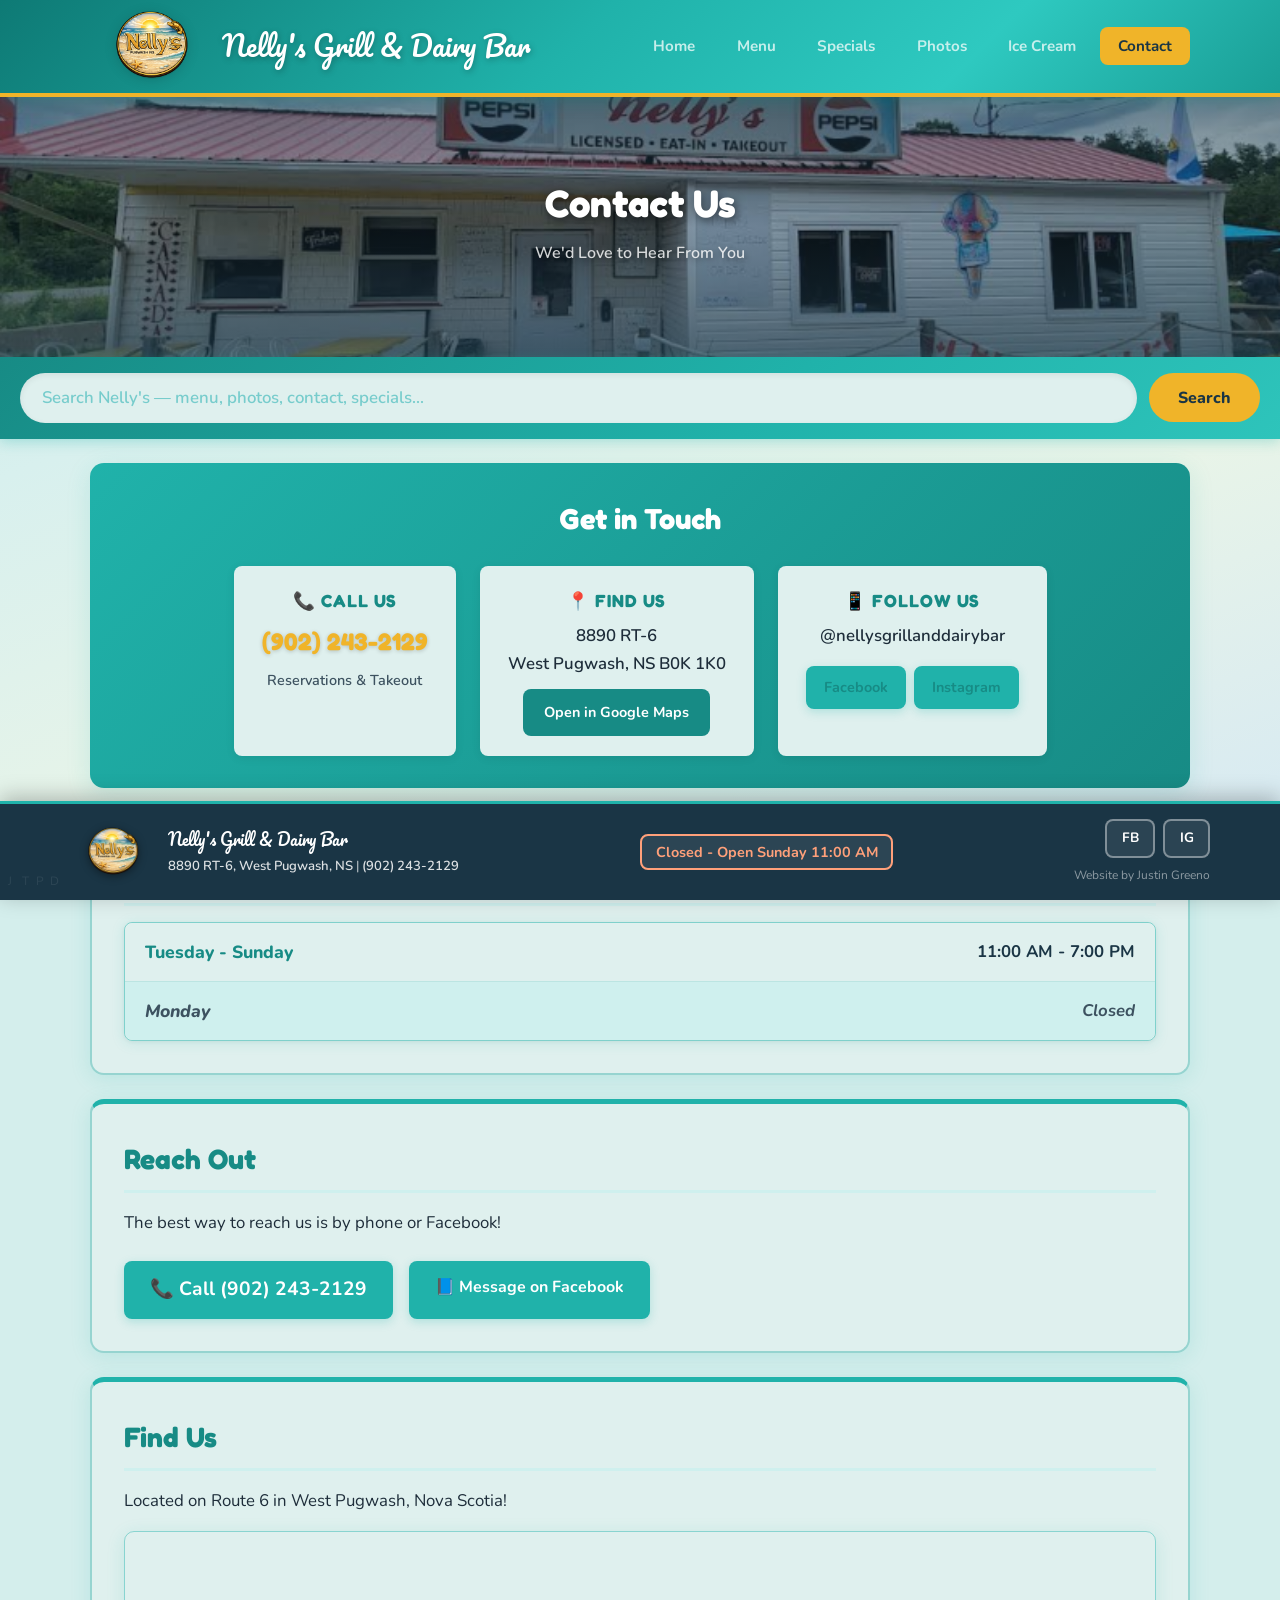
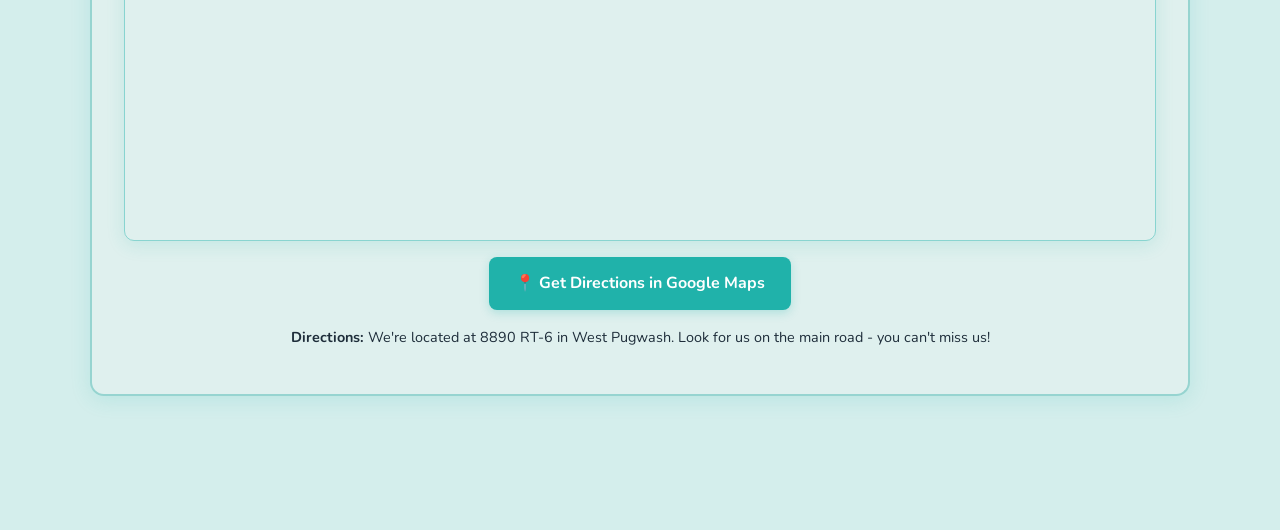
==== commit c9fe6ac9: "your message" ====
--- a/contact.html
+++ b/contact.html
@@ -80,10 +80,11 @@
                         </a>
                     </div>
                     <div class="contact-item">
-                        <h3>📘 Follow Us</h3>
+                        <h3>📱 Follow Us</h3>
                         <p>@nellysgrillanddairybar</p>
-                        <div class="mt-2">
+                        <div class="mt-2" style="display:flex; flex-wrap:wrap; gap:0.5rem;">
                             <a href="https://www.facebook.com/nellysgrillanddairybar" target="_blank" class="btn" style="padding: 0.5rem 1rem; font-size: 0.9rem;">Facebook</a>
+                            <a href="https://www.instagram.com/nellysgrillanddairybar/" target="_blank" class="btn" style="padding: 0.5rem 1rem; font-size: 0.9rem;">Instagram</a>
                         </div>
                     </div>
                 </div>
@@ -156,7 +157,8 @@
             </div>
             <div class="footer-right">
                 <div class="social-links">
-                                        <a href="https://www.facebook.com/nellysgrillanddairybar" target="_blank" class="social-link">FB</a>
+                    <a href="https://www.facebook.com/nellysgrillanddairybar" target="_blank" class="social-link">FB</a>
+                    <a href="https://www.instagram.com/nellysgrillanddairybar/" target="_blank" class="social-link">IG</a>
                 </div>
                 <span class="footer-credit">Website by Justin Greeno</span>
             </div>
@@ -164,6 +166,7 @@
         <a href="secret.html" class="footer-secret" tabindex="-1">J</a>
         <a href="menu-print.html" class="footer-secret footer-secret--r2" tabindex="-1">P</a>
         <a href="menu-tv.html" class="footer-secret footer-secret--r1" tabindex="-1">T</a>
+        <a href="dairy-bar-menu.html" class="footer-secret footer-secret--r3" tabindex="-1">D</a>
     </footer>
 
     <script src="js/nellys-search.js"></script>
--- a/css/nellys.css
+++ b/css/nellys.css
@@ -12,7 +12,7 @@
     --gold-light:    #fef3d0;
     --navy:          #1a3545;
     --text:          #1e2d3a;
-    --text-muted:    #5a6e7f;
+    --text-muted:    #3d5260;
     --bg:            #cde9e7;
     --white:         #ffffff;
     --card-bg:       #ffffff;
@@ -928,12 +928,12 @@
 .menu-item-name {
     font-weight: 800;
     color: var(--text);
-    font-size: 1.05rem;
+    font-size: 1.15rem;
     line-height: 1.4;
 }
 
 .menu-item-desc {
-    font-size: 0.92rem;
+    font-size: 1rem;
     color: var(--text-muted);
     margin-top: 0.25rem;
     line-height: 1.5;
@@ -1186,6 +1186,10 @@
 }
 .footer-secret--r2 {
     left: 36px;
+    bottom: 8px;
+}
+.footer-secret--r3 {
+    left: 50px;
     bottom: 8px;
 }
 
@@ -1513,6 +1517,7 @@
     position: relative;
     padding-top: 1.5rem;
     border-left-color: var(--gold) !important;
+    background: linear-gradient(to right, #fffbe6, #fffef5);
 }
 .menu-item.fan-fave::before {
     content: '⭐ Fan Favourite';
